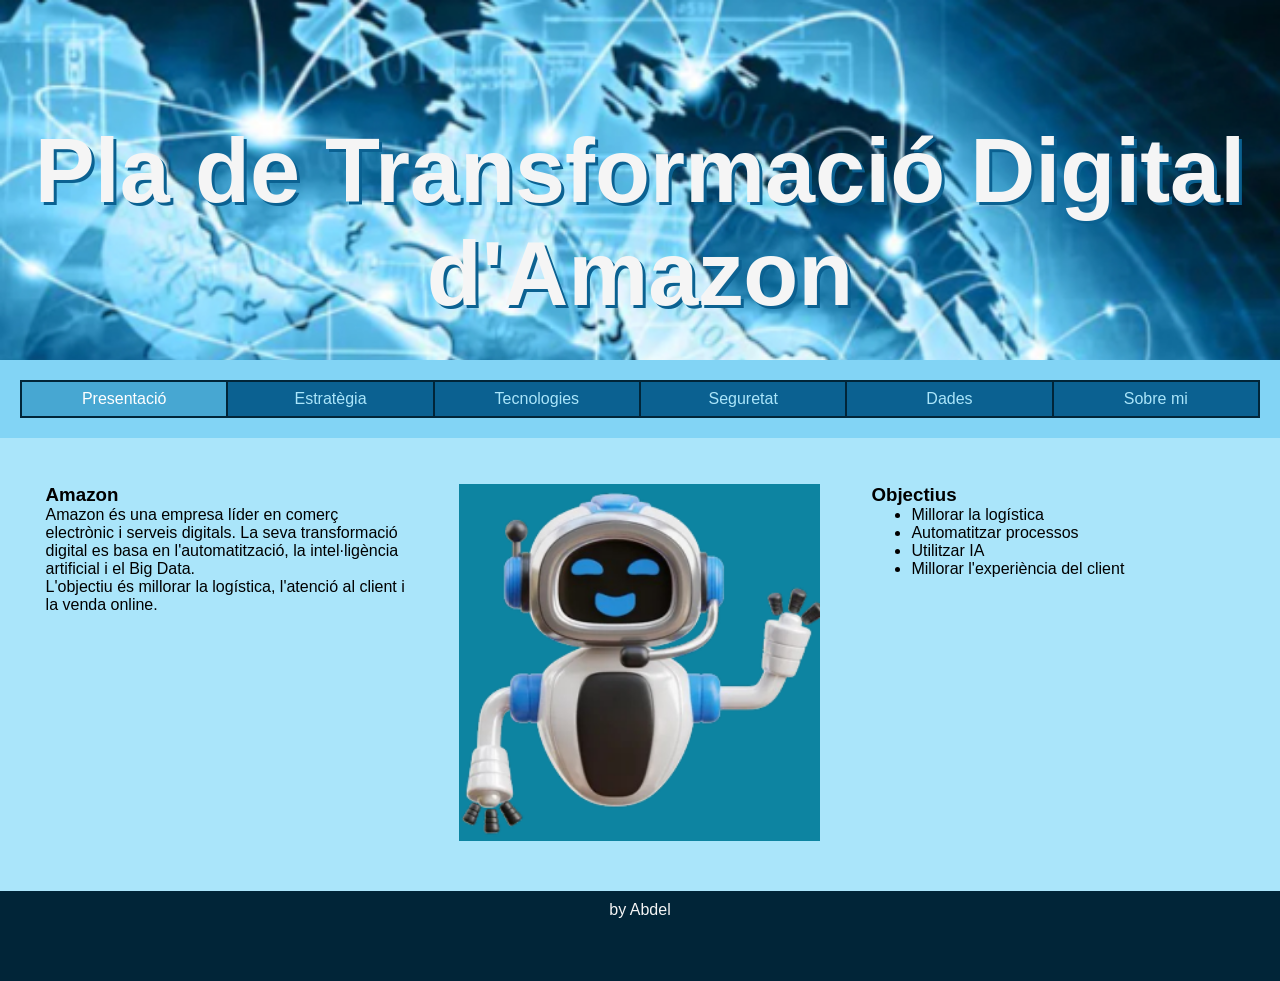
==== analisi.html @ 63e36e9b "pujada" ====
<!DOCTYPE html>
<html lang="ca">

<head>
    <title>Amazon - Presentació</title>
    <meta charset="utf-8">
    <meta name="viewport" content="width=device-width, initial-scale=1">
    <link href="css/estils.css" rel="stylesheet">
</head>

<body>

<header>
    <h2>Pla de Transformació Digital d'Amazon</h2>
</header>

<nav>
    <ul>
        <li><a class="active" href="index.html">Presentació</a></li>
        <li><a href="x1.html">Estratègia</a></li>
        <li><a href="x2.html">Tecnologies</a></li>
        <li><a href="x3.html">Seguretat</a></li>
        <li><a href="x4.html">Dades</a></li>
        <li><a href="x5.html">Sobre mi</a></li>
    </ul>
</nav>

<article>

<div class="fila">

<div class="columna">
<h3>Amazon</h3>

<p>
Amazon és una empresa líder en comerç electrònic i serveis digitals.
La seva transformació digital es basa en l'automatització,
la intel·ligència artificial i el Big Data.
</p>

<p>
L'objectiu és millorar la logística,
l'atenció al client i la venda online.
</p>

</div>

<div class="columna">
<img src="img/Robotica.png" alt="Amazon">
</div>

<div class="columna">

<h3>Objectius</h3>

<ul>
<li>Millorar la logística</li>
<li>Automatitzar processos</li>
<li>Utilitzar IA</li>
<li>Millorar l'experiència del client</li>
</ul>

</div>

</div>

</article>

<footer>
<p>by Abdel</p>
</footer>

</body>
</html>
---- css/estils.css ----
/* https://coolors.co/image-picker
CSS HEX 
--lapis-lazuli: #0B6191ff;
--picton-blue: #47A7D2ff;
--non-photo-blue: #AAE5FAff;
--pale-azure: #82D4F5ff;
--prussian-blue: #012538ff;*/
* {
  box-sizing: border-box;
  margin: 0;
}
body {
  font-family: Arial, Helvetica, sans-serif;
}

/* Style the header */
header {
  background-color: #012538;
  background-image: url(background.jpg);
  background-size: cover;
  padding: 30px;
  text-align: center;
  font-size: 35px;
  color: whitesmoke;
  height: 40vh;
}
header h2 {
  margin-top: 10vh;
  font-size: 10vh;
  text-shadow: 3px 3px #0B6191;
}
header h4 {
  margin-top: 1vh;
  font-size: 5vh;
  text-shadow: 2px 2px #0B6191;
  float: right;
}
header h4 a {
  color: #AAE5FA;
}

/* Navigation */
nav {
  background: #82D4F5;
  padding: 20px;
}
nav ul {
  list-style-type: none;
  margin: 0;
  padding: 0;
  width: 100%;
  background-color: #0B6191;
  border: 1px solid #012538;
  display: flex;
  justify-content: center;
}
nav ul li {
  text-align: center;
  border: 1px solid #012538;
  width: 20%;
}
nav ul li a {
  display: block;
  color: #AAE5FA;
  padding: 8px 16px;
  text-decoration: none;
}
nav ul li a.active {
  background-color: #47A7D2;
  color: white;
}
nav ul li a:hover:not(.active) {
  background-color: #012538;
  color: white;
}

/* Article section */
article {
  padding: 20px;
  background-color: #AAE5FA;
  display: table;
  width: 100%;
}
article h2 {
  margin: 3vh;
}
article img {
  width: 100%;
}

.fila {
  width: 100%;
  display: flex;
  flex-wrap: wrap;
}
.columna {
  width: 33.3%;
  display: table;
  padding: 2vw;
}

/* Footer */
footer {
  background-color: #012538;
  padding: 10px;
  text-align: center;
  color: whitesmoke;
  height: 7vw;
}

fieldset {
  margin-top: 10px;
  box-shadow: 3px 5px 4px 5px #012538;
}

/* Responsive design */
@media (max-width: 600px) {
  header {
    padding: 10px;
    text-align: center;
    font-size: 1.5em;
    color: #AAE5FA;
    height: 20vh;
  }

  header h2 {
    margin-top: 3vh;
    font-size: 15vh;
    text-shadow: 1px 1px #012538;
  }

  header h4 {
    margin-top: 1vh;
    font-size: 5vh;
    text-shadow: 1px 1px #012538;
  }
}
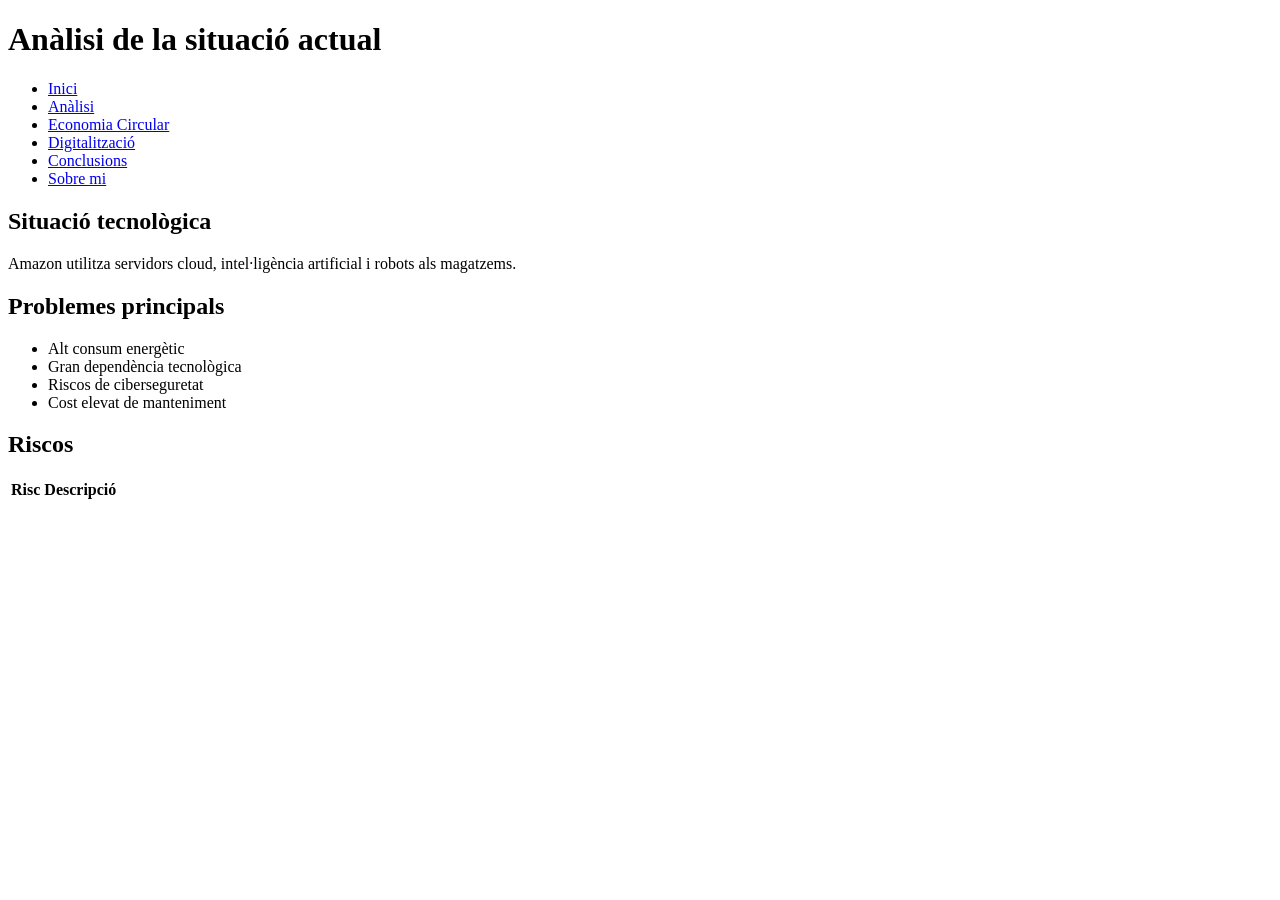
==== commit 309c8fd7: "asa" ====
--- a/analisi.html
+++ b/analisi.html
@@ -1,74 +1,50 @@
 <!DOCTYPE html>
 <html lang="ca">
-
 <head>
-    <title>Amazon - Presentació</title>
-    <meta charset="utf-8">
-    <meta name="viewport" content="width=device-width, initial-scale=1">
-    <link href="css/estils.css" rel="stylesheet">
+    <meta charset="UTF-8">
+    <meta name="viewport" content="width=device-width, initial-scale=1.0">
+    <title>Anàlisi</title>
+    <link rel="stylesheet" href="css/styles.css">
 </head>
-
 <body>
 
 <header>
-    <h2>Pla de Transformació Digital d'Amazon</h2>
+    <h1>Anàlisi de la situació actual</h1>
 </header>
 
 <nav>
     <ul>
-        <li><a class="active" href="index.html">Presentació</a></li>
-        <li><a href="x1.html">Estratègia</a></li>
-        <li><a href="x2.html">Tecnologies</a></li>
-        <li><a href="x3.html">Seguretat</a></li>
-        <li><a href="x4.html">Dades</a></li>
-        <li><a href="x5.html">Sobre mi</a></li>
+        <li><a href="index.html">Inici</a></li>
+        <li><a class="active" href="analisi.html">Anàlisi</a></li>
+        <li><a href="economia-circular.html">Economia Circular</a></li>
+        <li><a href="digitalitzacio.html">Digitalització</a></li>
+        <li><a href="conclusions.html">Conclusions</a></li>
+        <li><a href="sobremi.html">Sobre mi</a></li>
     </ul>
 </nav>
 
-<article>
+<section>
 
-<div class="fila">
-
-<div class="columna">
-<h3>Amazon</h3>
+<h2>Situació tecnològica</h2>
 
 <p>
-Amazon és una empresa líder en comerç electrònic i serveis digitals.
-La seva transformació digital es basa en l'automatització,
-la intel·ligència artificial i el Big Data.
+Amazon utilitza servidors cloud, intel·ligència artificial
+i robots als magatzems.
 </p>
 
-<p>
-L'objectiu és millorar la logística,
-l'atenció al client i la venda online.
-</p>
-
-</div>
-
-<div class="columna">
-<img src="img/Robotica.png" alt="Amazon">
-</div>
-
-<div class="columna">
-
-<h3>Objectius</h3>
+<h2>Problemes principals</h2>
 
 <ul>
-<li>Millorar la logística</li>
-<li>Automatitzar processos</li>
-<li>Utilitzar IA</li>
-<li>Millorar l'experiència del client</li>
+    <li>Alt consum energètic</li>
+    <li>Gran dependència tecnològica</li>
+    <li>Riscos de ciberseguretat</li>
+    <li>Cost elevat de manteniment</li>
 </ul>
 
-</div>
+<h2>Riscos</h2>
 
-</div>
-
-</article>
-
-<footer>
-<p>by Abdel</p>
-</footer>
-
-</body>
+<table>
+<tr>
+    <th>Risc</th>
+    <th>Descripció</th>
 </html>
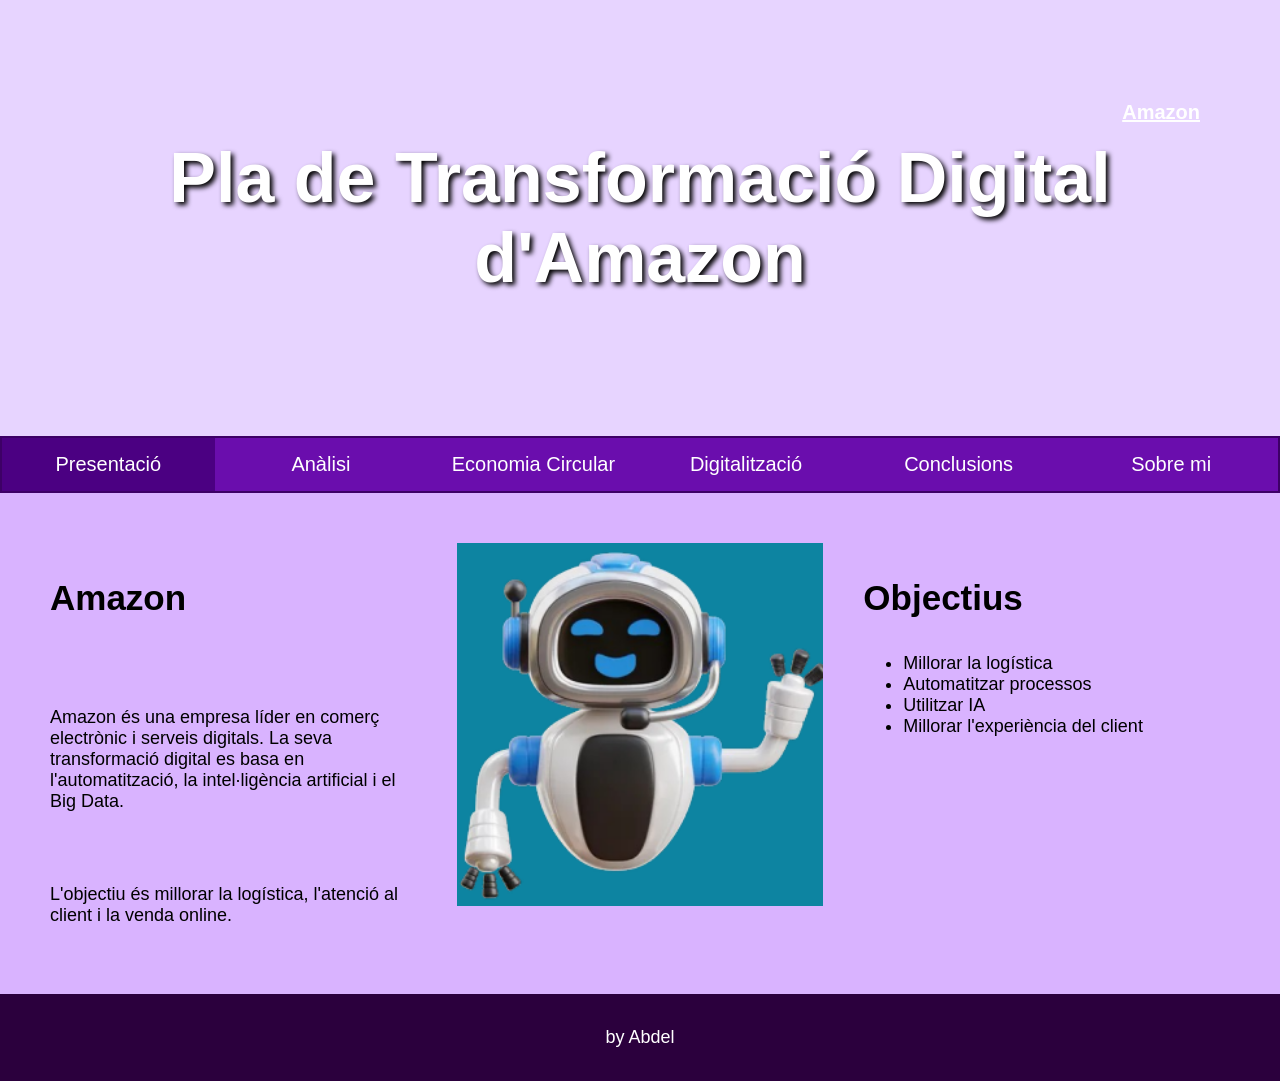
==== commit af388a01: "nova prova" ====
--- a/analisi.html
+++ b/analisi.html
@@ -1,50 +1,75 @@
 <!DOCTYPE html>
 <html lang="ca">
+
 <head>
-    <meta charset="UTF-8">
-    <meta name="viewport" content="width=device-width, initial-scale=1.0">
-    <title>Anàlisi</title>
-    <link rel="stylesheet" href="css/styles.css">
+	<title>Amazon - Presentació</title>
+	<meta charset="utf-8">
+	<meta name="viewport" content="width=device-width, initial-scale=1">
+	<link href="css/estils.css" type="text/css" rel="stylesheet">
 </head>
+
 <body>
 
-<header>
-    <h1>Anàlisi de la situació actual</h1>
-</header>
+	<header>
+		<h4><a href="https://www.amazon.es" target="_blank">Amazon</a></h4>
+		<h2>Pla de Transformació Digital d'Amazon</h2>
+	</header>
 
-<nav>
-    <ul>
-        <li><a href="index.html">Inici</a></li>
-        <li><a class="active" href="analisi.html">Anàlisi</a></li>
-        <li><a href="economia-circular.html">Economia Circular</a></li>
-        <li><a href="digitalitzacio.html">Digitalització</a></li>
-        <li><a href="conclusions.html">Conclusions</a></li>
-        <li><a href="sobremi.html">Sobre mi</a></li>
-    </ul>
-</nav>
+	<section>
 
-<section>
+		<nav>
+			<ul>
+				<li><a class="active" href="index.html">Presentació</a></li>
+				<li><a href="analisi.html">Anàlisi</a></li>
+				<li><a href="economia-circular.html">Economia Circular</a></li>
+				<li><a href="digitalitzacio.html">Digitalització</a></li>
+				<li><a href="conclusions.html">Conclusions</a></li>
+				<li><a href="sobremi.html">Sobre mi</a></li>
+			</ul>
+		</nav>
 
-<h2>Situació tecnològica</h2>
+		<article>
 
-<p>
-Amazon utilitza servidors cloud, intel·ligència artificial
-i robots als magatzems.
-</p>
+			<div class="fila">
 
-<h2>Problemes principals</h2>
+				<div class="columna">
+					<h3>Amazon</h3><br><br>
 
-<ul>
-    <li>Alt consum energètic</li>
-    <li>Gran dependència tecnològica</li>
-    <li>Riscos de ciberseguretat</li>
-    <li>Cost elevat de manteniment</li>
-</ul>
+					<p>
+						Amazon és una empresa líder en comerç electrònic i serveis digitals.
+						La seva transformació digital es basa en l'automatització,
+						la intel·ligència artificial i el Big Data.
+					</p><br><br>
 
-<h2>Riscos</h2>
+					<p>
+						L'objectiu és millorar la logística,
+						l'atenció al client i la venda online.
+					</p>
+				</div>
 
-<table>
-<tr>
-    <th>Risc</th>
-    <th>Descripció</th>
-</html>+				<div class="columna">
+					<img src="img/Robotica.png" alt="amazon">
+				</div>
+
+				<div class="columna">
+
+					<h3>Objectius</h3>
+
+					<ul>
+						<li>Millorar la logística</li>
+						<li>Automatitzar processos</li>
+						<li>Utilitzar IA</li>
+						<li>Millorar l'experiència del client</li>
+					</ul>
+
+				</div>
+
+			</div>
+
+		</article>
+
+	</section>
+
+	<footer>
+		<p>by Abdel</p>
+	
--- a/css/estils.css
+++ b/css/estils.css
@@ -0,0 +1,124 @@
+body {
+    margin: 0;
+    font-family: Arial;
+    background-color: #e7d4ff;
+}
+
+header {
+    background-image: url("../img/background.jpg");
+    background-size: cover;
+    background-position: center;
+    padding: 80px;
+    text-align: center;
+    color: white;
+}
+
+header h2 {
+    font-size: 70px;
+    text-shadow: 3px 3px 5px black;
+}
+
+header h4 a {
+    color: white;
+    text-decoration: underline;
+    float: right;
+    font-size: 20px;
+}
+
+nav ul {
+    list-style-type: none;
+    margin: 0;
+    padding: 0;
+    overflow: hidden;
+    background-color: #6a0dad;
+    border: 2px solid #3d0066;
+}
+
+nav li {
+    float: left;
+    width: 16.66%;
+}
+
+nav li a {
+    display: block;
+    color: white;
+    text-align: center;
+    padding: 15px;
+    text-decoration: none;
+    font-size: 20px;
+}
+
+nav li a:hover {
+    background-color: #4b0082;
+}
+
+.active {
+    background-color: #4b0082;
+}
+
+section {
+    background-color: #d9b3ff;
+    min-height: 500px;
+}
+
+article {
+    padding: 30px;
+}
+
+.fila {
+    display: flex;
+    flex-wrap: wrap;
+}
+
+.columna {
+    flex: 33%;
+    padding: 20px;
+    box-sizing: border-box;
+}
+
+.columna img {
+    width: 100%;
+}
+
+h3 {
+    font-size: 35px;
+}
+
+p, li {
+    font-size: 18px;
+}
+
+footer {
+    background-color: #2b003d;
+    color: white;
+    text-align: center;
+    padding: 15px;
+    font-size: 20px;
+}
+
+table {
+    width: 100%;
+    border-collapse: collapse;
+    background-color: white;
+}
+
+th, td {
+    border: 2px solid #6a0dad;
+    padding: 10px;
+}
+
+@media screen and (max-width: 800px) {
+
+    .columna {
+        flex: 100%;
+    }
+
+    nav li {
+        width: 100%;
+    }
+
+    header h2 {
+        font-size: 40px;
+    }
+
+}
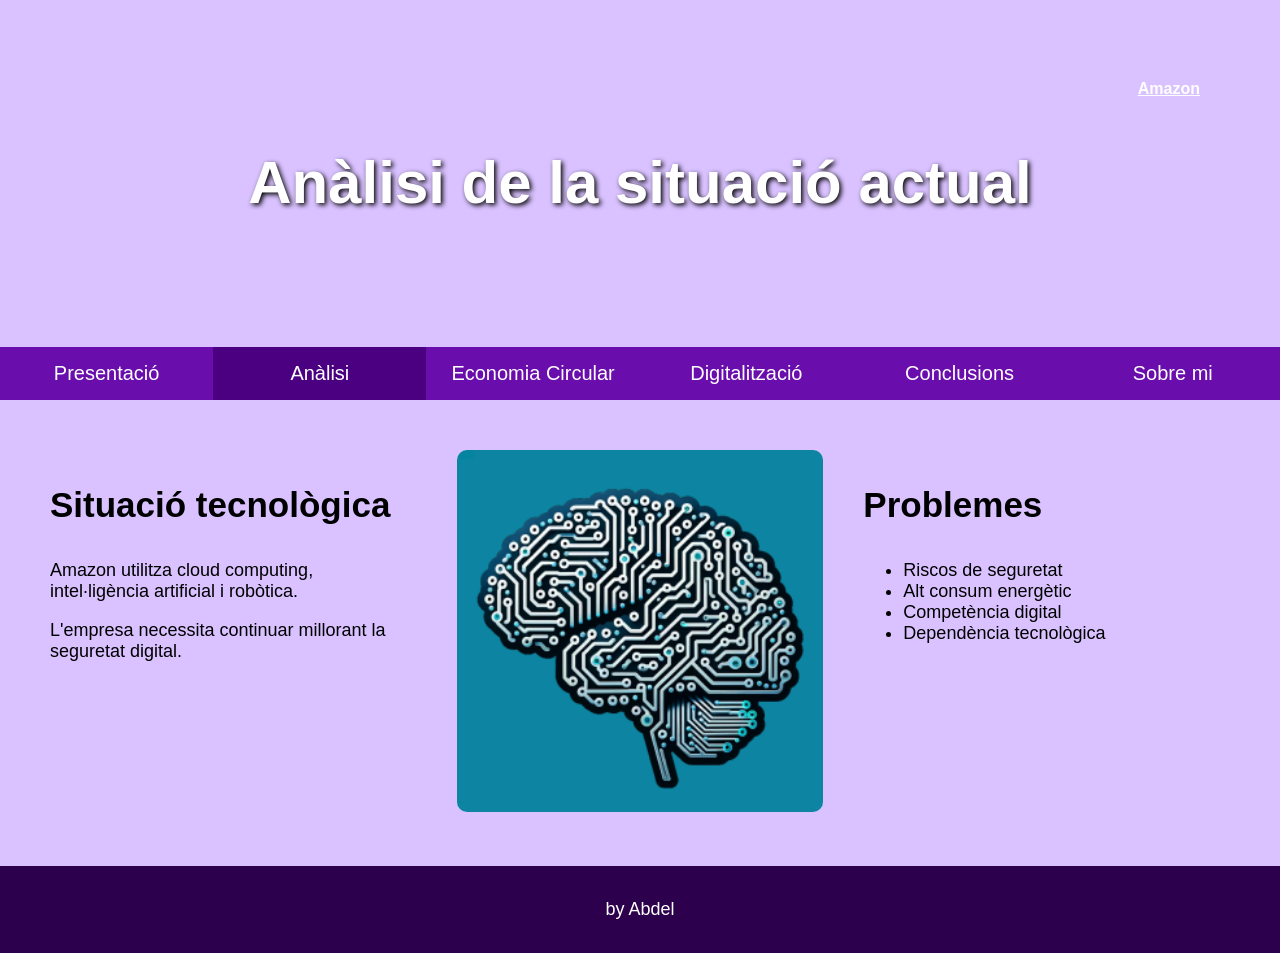
==== commit e1a31eda: "prova nova" ====
--- a/analisi.html
+++ b/analisi.html
@@ -2,7 +2,7 @@
 <html lang="ca">
 
 <head>
-	<title>Amazon - Presentació</title>
+	<title>Anàlisi</title>
 	<meta charset="utf-8">
 	<meta name="viewport" content="width=device-width, initial-scale=1">
 	<link href="css/estils.css" type="text/css" rel="stylesheet">
@@ -10,66 +10,79 @@
 
 <body>
 
-	<header>
-		<h4><a href="https://www.amazon.es" target="_blank">Amazon</a></h4>
-		<h2>Pla de Transformació Digital d'Amazon</h2>
-	</header>
+<header>
 
-	<section>
+	<h4>
+		<a href="https://www.amazon.es" target="_blank">Amazon</a>
+	</h4>
 
-		<nav>
-			<ul>
-				<li><a class="active" href="index.html">Presentació</a></li>
-				<li><a href="analisi.html">Anàlisi</a></li>
-				<li><a href="economia-circular.html">Economia Circular</a></li>
-				<li><a href="digitalitzacio.html">Digitalització</a></li>
-				<li><a href="conclusions.html">Conclusions</a></li>
-				<li><a href="sobremi.html">Sobre mi</a></li>
-			</ul>
-		</nav>
+	<h2>Anàlisi de la situació actual</h2>
 
-		<article>
+</header>
 
-			<div class="fila">
+<section>
 
-				<div class="columna">
-					<h3>Amazon</h3><br><br>
+<nav>
+	<ul>
+		<li><a href="index.html">Presentació</a></li>
+		<li><a class="active" href="analisi.html">Anàlisi</a></li>
+		<li><a href="economia-circular.html">Economia Circular</a></li>
+		<li><a href="digitalitzacio.html">Digitalització</a></li>
+		<li><a href="conclusions.html">Conclusions</a></li>
+		<li><a href="sobremi.html">Sobre mi</a></li>
+	</ul>
+</nav>
 
-					<p>
-						Amazon és una empresa líder en comerç electrònic i serveis digitals.
-						La seva transformació digital es basa en l'automatització,
-						la intel·ligència artificial i el Big Data.
-					</p><br><br>
+<article>
 
-					<p>
-						L'objectiu és millorar la logística,
-						l'atenció al client i la venda online.
-					</p>
-				</div>
+<div class="fila">
 
-				<div class="columna">
-					<img src="img/Robotica.png" alt="amazon">
-				</div>
+<div class="columna">
 
-				<div class="columna">
+<h3>Situació tecnològica</h3>
 
-					<h3>Objectius</h3>
+<p>
+Amazon utilitza cloud computing,
+intel·ligència artificial i robòtica.
+</p>
 
-					<ul>
-						<li>Millorar la logística</li>
-						<li>Automatitzar processos</li>
-						<li>Utilitzar IA</li>
-						<li>Millorar l'experiència del client</li>
-					</ul>
+<p>
+L'empresa necessita continuar millorant
+la seguretat digital.
+</p>
 
-				</div>
+</div>
 
-			</div>
+<div class="columna">
 
-		</article>
+<img src="img/IA.png" alt="IA">
 
-	</section>
+</div>
 
-	<footer>
-		<p>by Abdel</p>
-	+<div class="columna">
+
+<h3>Problemes</h3>
+
+<ul>
+	<li>Riscos de seguretat</li>
+	<li>Alt consum energètic</li>
+	<li>Competència digital</li>
+	<li>Dependència tecnològica</li>
+</ul>
+
+</div>
+
+</div>
+
+</article>
+
+</section>
+
+<footer>
+
+<p>by Abdel</p>
+
+</footer>
+
+</body>
+</html>
--- a/css/estils.css
+++ b/css/estils.css
@@ -1,8 +1,10 @@
 body {
+    font-family: Arial, Helvetica, sans-serif;
     margin: 0;
-    font-family: Arial;
-    background-color: #e7d4ff;
+    background-color: #d9c2ff;
 }
+
+/* HEADER */
 
 header {
     background-image: url("../img/background.jpg");
@@ -14,16 +16,20 @@
 }
 
 header h2 {
-    font-size: 70px;
-    text-shadow: 3px 3px 5px black;
+    font-size: 60px;
+    text-shadow: 2px 2px 5px black;
+}
+
+header h4 {
+    text-align: right;
+    margin: 0;
 }
 
 header h4 a {
     color: white;
-    text-decoration: underline;
-    float: right;
-    font-size: 20px;
 }
+
+/* MENU */
 
 nav ul {
     list-style-type: none;
@@ -31,7 +37,6 @@
     padding: 0;
     overflow: hidden;
     background-color: #6a0dad;
-    border: 2px solid #3d0066;
 }
 
 nav li {
@@ -56,10 +61,7 @@
     background-color: #4b0082;
 }
 
-section {
-    background-color: #d9b3ff;
-    min-height: 500px;
-}
+/* CONTENIDO */
 
 article {
     padding: 30px;
@@ -78,23 +80,21 @@
 
 .columna img {
     width: 100%;
+    border-radius: 10px;
 }
+
+/* TEXTOS */
 
 h3 {
     font-size: 35px;
 }
 
-p, li {
+p,
+li {
     font-size: 18px;
 }
 
-footer {
-    background-color: #2b003d;
-    color: white;
-    text-align: center;
-    padding: 15px;
-    font-size: 20px;
-}
+/* TABLAS */
 
 table {
     width: 100%;
@@ -102,10 +102,23 @@
     background-color: white;
 }
 
-th, td {
+th,
+td {
     border: 2px solid #6a0dad;
     padding: 10px;
 }
+
+/* FOOTER */
+
+footer {
+    background-color: #2d004d;
+    color: white;
+    text-align: center;
+    padding: 15px;
+    font-size: 18px;
+}
+
+/* RESPONSIVE */
 
 @media screen and (max-width: 800px) {
 
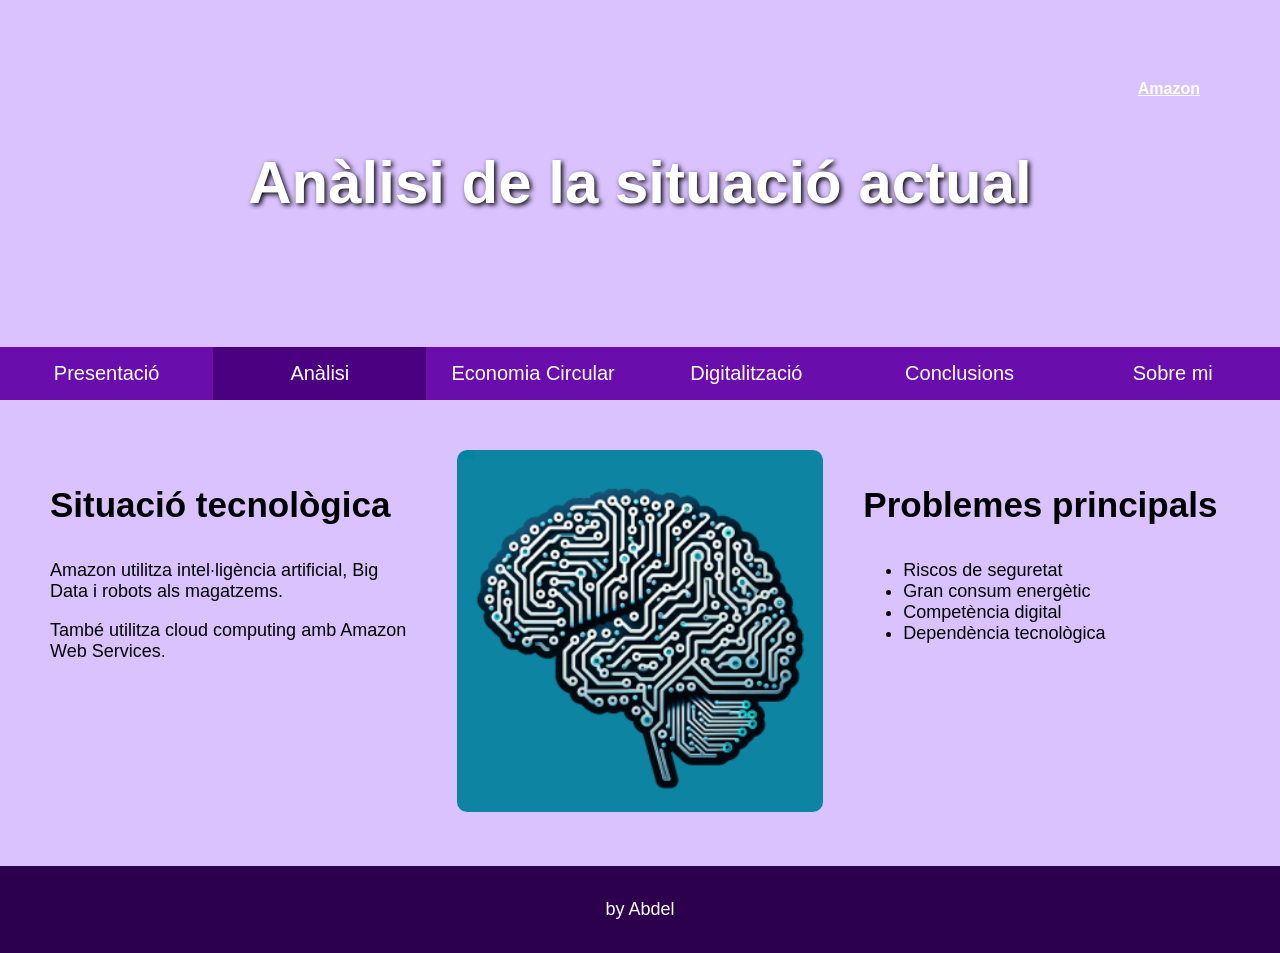
==== commit dca9ff3a: "prova" ====
--- a/analisi.html
+++ b/analisi.html
@@ -42,13 +42,13 @@
 <h3>Situació tecnològica</h3>
 
 <p>
-Amazon utilitza cloud computing,
-intel·ligència artificial i robòtica.
+Amazon utilitza intel·ligència artificial,
+Big Data i robots als magatzems.
 </p>
 
 <p>
-L'empresa necessita continuar millorant
-la seguretat digital.
+També utilitza cloud computing
+amb Amazon Web Services.
 </p>
 
 </div>
@@ -61,11 +61,11 @@
 
 <div class="columna">
 
-<h3>Problemes</h3>
+<h3>Problemes principals</h3>
 
 <ul>
 	<li>Riscos de seguretat</li>
-	<li>Alt consum energètic</li>
+	<li>Gran consum energètic</li>
 	<li>Competència digital</li>
 	<li>Dependència tecnològica</li>
 </ul>
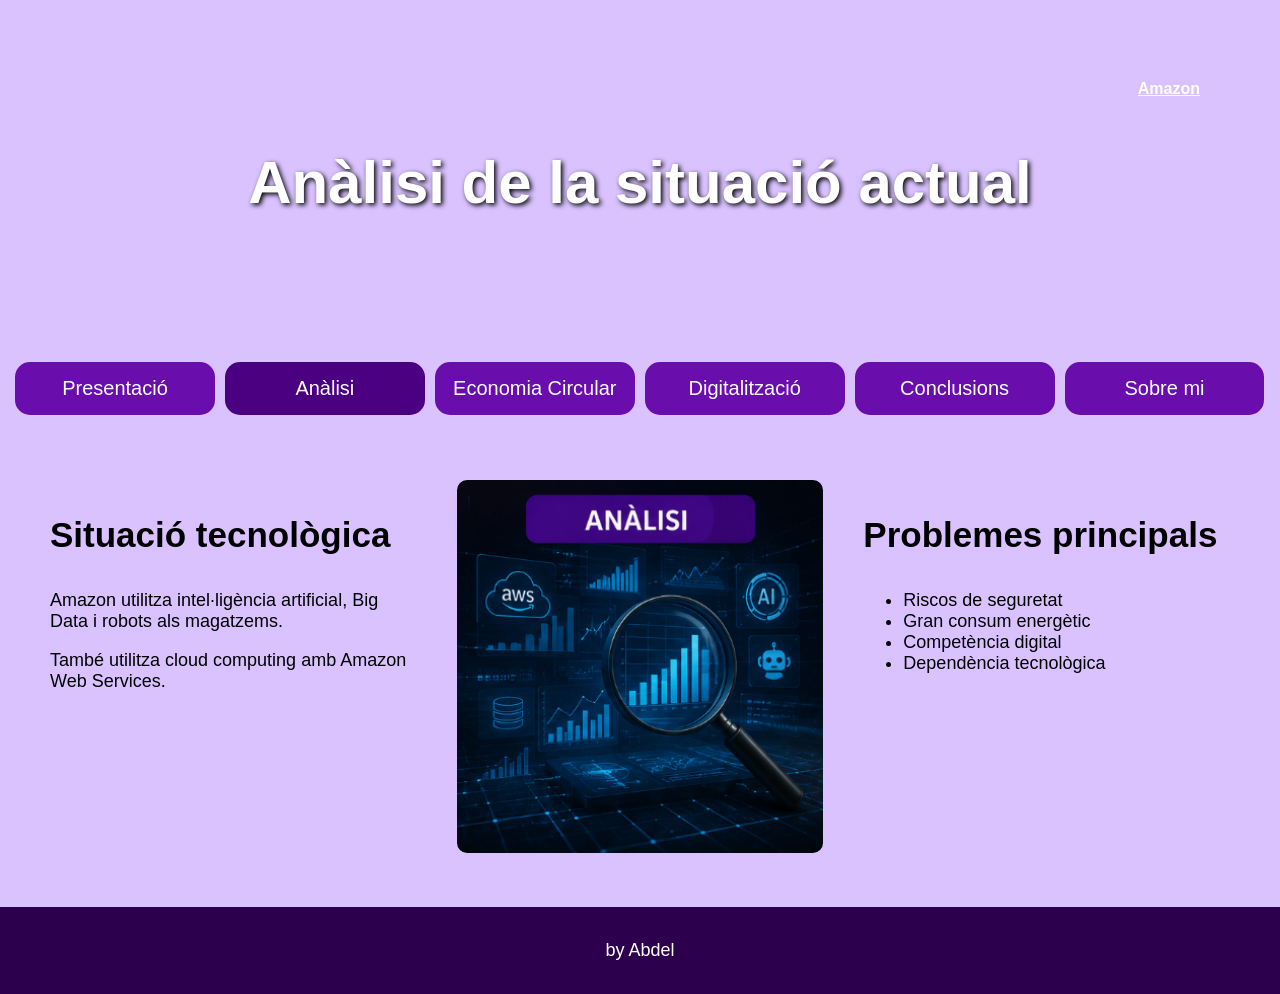
==== commit 7f7910da: "patata" ====
--- a/analisi.html
+++ b/analisi.html
@@ -55,7 +55,7 @@
 
 <div class="columna">
 
-<img src="img/IA.png" alt="IA">
+<img src="img/analisi.png" alt="IA">
 
 </div>
 
--- a/css/estils.css
+++ b/css/estils.css
@@ -34,23 +34,32 @@
 nav ul {
     list-style-type: none;
     margin: 0;
-    padding: 0;
+    padding: 10px;
     overflow: hidden;
-    background-color: #6a0dad;
 }
 
 nav li {
     float: left;
     width: 16.66%;
+    box-sizing: border-box;
+    padding: 5px;
 }
 
 nav li a {
+
     display: block;
+
     color: white;
     text-align: center;
+
     padding: 15px;
+
     text-decoration: none;
     font-size: 20px;
+
+    background-color: #6a0dad;
+
+    border-radius: 15px;
 }
 
 nav li a:hover {
